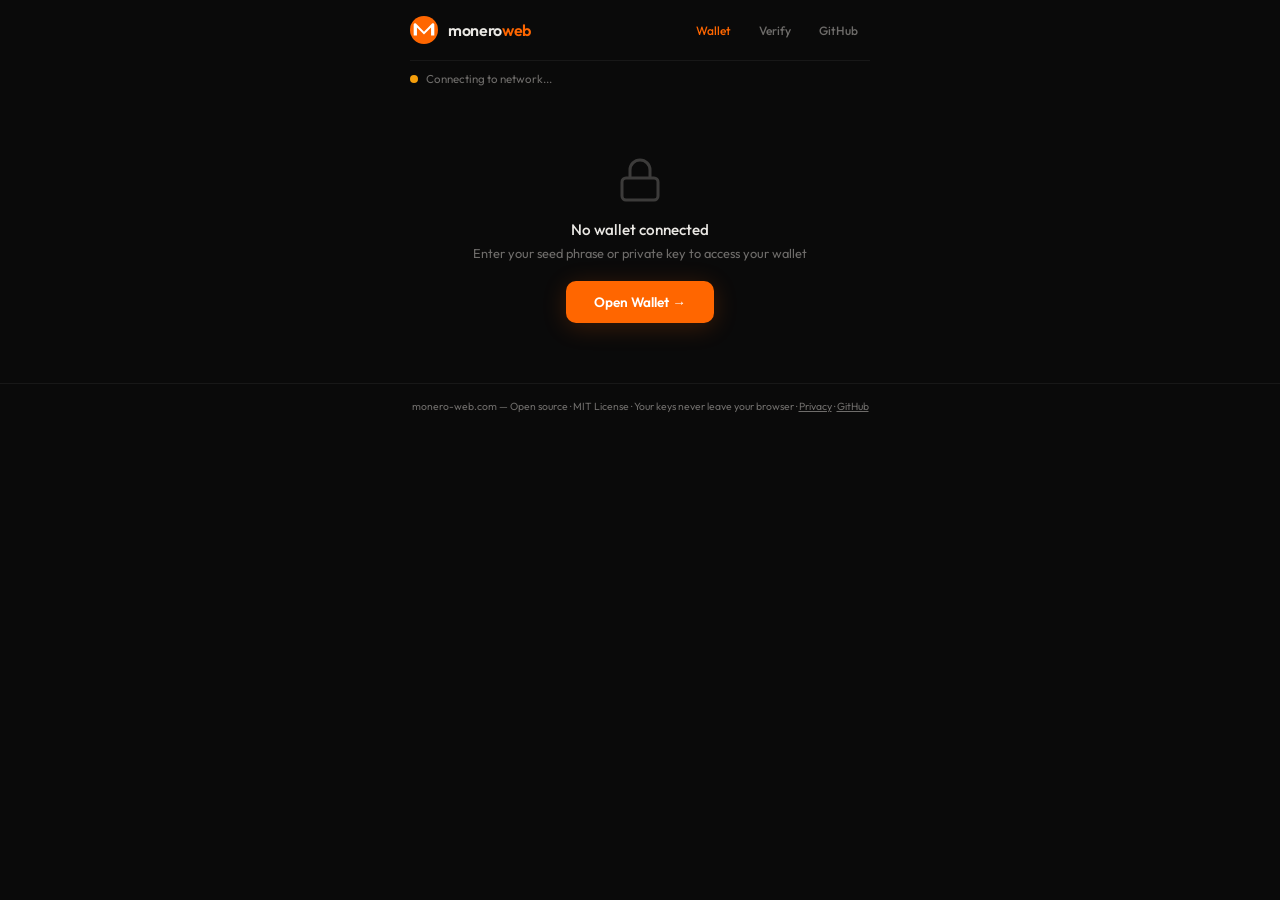
==== dashboard.html @ 07037d75 "fix: remove duplicate MoneroSend declaration and WASM script dashboard.html loaded both monero-send." ====
<!DOCTYPE html>
<html lang="en">
<head>
<meta charset="UTF-8">
<meta name="viewport" content="width=device-width, initial-scale=1.0, maximum-scale=1">
<meta property="og:title" content="Wallet dashboard — monero-web.com">
<meta property="og:description" content="Your non-custodial Monero wallet, running entirely in your browser. View your address, generate subaddresses, receive XMR.">
<meta property="og:url" content="https://monero-web.com/dashboard">
<meta property="og:type" content="website">
<meta property="og:image" content="https://monero-web.com/assets/social-card.png">
<meta property="og:image:width" content="1200">
<meta property="og:image:height" content="630">
<meta name="twitter:card" content="summary_large_image">
<meta name="twitter:image" content="https://monero-web.com/assets/social-card.png">
<title>Monero Web — Wallet Dashboard</title>
<link rel="icon" type="image/svg+xml" href="data:image/svg+xml,%3Csvg viewBox='0 0 256 256' xmlns='http://www.w3.org/2000/svg'%3E%3Ccircle cx='128' cy='128' r='128' fill='%23ff6600'/%3E%3Cpath d='M63.5 178.2V105.7l64.5 64.5 64.5-64.5v72.5h29.8v-99.9c0-6.7-5.4-12.1-12.1-12.1-3.2 0-6.3 1.3-8.6 3.5L128 143.3 54.4 69.7c-2.3-2.3-5.3-3.5-8.6-3.5-6.7 0-12.1 5.4-12.1 12.1v99.9h29.8z' fill='%23fff'/%3E%3C/svg%3E">
<link rel="stylesheet" href="/fonts/fonts.css">
<style>
:root {
  --bg:#0a0a0a; --surface:#111113; --surface-2:#19191d; --border:rgba(255,255,255,0.06);
  --border-focus:rgba(255,130,47,0.4); --text:#eae8e4; --text-dim:#6e6c6a; --text-mid:#9a9894;
  --xmr:#ff6600; --xmr-dim:rgba(255,102,0,0.12); --xmr-glow:rgba(255,102,0,0.2);
  --success:#22c55e; --danger:#ef4444; --warning:#f59e0b; --radius-sm:10px;
}
*{margin:0;padding:0;box-sizing:border-box}
/* Stop the I-beam text caret from appearing on decorative UI when clicked.
   Wallet address, keys, subaddresses and inputs stay copy-selectable. */
body{user-select:none;-webkit-user-select:none;cursor:default}
input,textarea{user-select:text;-webkit-user-select:text;cursor:text}
.wallet-address,.receive-address,.key-value,#sub-list,#sub-list *{user-select:text;-webkit-user-select:text;cursor:text}
button,a,.action-btn,.tab,.key-toggle,.copy-btn,.modal-close,.disconnect-btn{cursor:pointer}
html{background:var(--bg);color:var(--text);font-family:'Outfit',sans-serif;font-size:16px;-webkit-font-smoothing:antialiased}
body{min-height:100dvh;display:flex;flex-direction:column;overflow-x:hidden}
.page{position:relative;z-index:2;flex:1;display:flex;flex-direction:column}
.container{width:100%;max-width:500px;margin:0 auto;padding:0 20px}

nav{padding:16px 0;display:flex;align-items:center;justify-content:space-between;border-bottom:1px solid var(--border)}
.logo{display:flex;align-items:center;gap:10px}
.logo svg{width:28px;height:28px}
.logo-text{font-size:1rem;font-weight:600;letter-spacing:-0.02em}
.logo-text span{color:var(--xmr)}
.nav-links{display:flex;gap:4px}
.nav-links a{color:var(--text-dim);text-decoration:none;font-size:.75rem;font-weight:500;padding:6px 12px;border-radius:100px;transition:all .25s}
.nav-links a:hover{color:var(--text);background:var(--surface-2)}
.nav-links a.active{color:var(--xmr)}

/* Connection bar */
.conn-bar{display:flex;align-items:center;gap:8px;padding:10px 0;font-size:.72rem;color:var(--text-dim)}
.conn-dot{width:8px;height:8px;border-radius:50%;flex-shrink:0}
.conn-dot.connected{background:var(--success);box-shadow:0 0 6px rgba(34,197,94,0.4)}
.conn-dot.connecting{background:var(--warning);animation:blink 1s infinite}
.conn-dot.disconnected{background:var(--danger)}
@keyframes blink{0%,100%{opacity:1}50%{opacity:0.3}}
.conn-info{flex:1}
.conn-height{font-family:'JetBrains Mono',monospace;color:var(--text-mid)}

/* Wallet header */
.wallet-header{padding:24px 0 16px;text-align:center}
.wallet-address{font-family:'JetBrains Mono',monospace;font-size:.65rem;color:var(--text-dim);word-break:break-all;line-height:1.5;padding:10px 14px;background:var(--surface);border:1px solid var(--border);border-radius:var(--radius-sm);margin-bottom:16px;user-select:all;cursor:pointer;position:relative}
.wallet-address:hover{border-color:rgba(255,255,255,0.12)}
.wallet-address .copy-toast{position:absolute;top:50%;left:50%;transform:translate(-50%,-50%);background:var(--xmr);color:#fff;font-family:'Outfit',sans-serif;font-size:.7rem;font-weight:600;padding:4px 12px;border-radius:100px;opacity:0;transition:opacity .2s}
.wallet-address .copy-toast.show{opacity:1}

.balance-section{text-align:center;margin-bottom:24px}
.balance-label{font-size:.72rem;color:var(--text-dim);text-transform:uppercase;letter-spacing:.08em;margin-bottom:4px}
.balance-value{font-size:2rem;font-weight:700;letter-spacing:-0.03em;color:var(--text)}
.balance-value .xmr-symbol{color:var(--xmr);font-size:1rem;font-weight:500;margin-left:6px}
.balance-note{font-size:.7rem;color:var(--text-dim);margin-top:4px}

/* Action buttons */
.actions{display:flex;gap:10px;margin-bottom:24px}
.action-btn{flex:1;padding:14px;background:var(--surface);border:1px solid var(--border);border-radius:var(--radius-sm);color:var(--text);font-family:'Outfit',sans-serif;font-size:.85rem;font-weight:500;cursor:pointer;transition:all .25s;display:flex;align-items:center;justify-content:center;gap:8px}
.action-btn:hover{background:var(--surface-2);border-color:rgba(255,255,255,0.12)}
.action-btn.primary{background:var(--xmr);border-color:var(--xmr);color:#fff;box-shadow:0 4px 16px var(--xmr-glow)}
.action-btn.primary:hover{background:#e85d00}
.action-btn svg{width:18px;height:18px}

/* Info cards */
.info-grid{display:grid;grid-template-columns:1fr 1fr;gap:10px;margin-bottom:24px}
.info-card{background:var(--surface);border:1px solid var(--border);border-radius:var(--radius-sm);padding:14px}
.info-card .info-label{font-size:.68rem;color:var(--text-dim);text-transform:uppercase;letter-spacing:.06em;margin-bottom:4px}
.info-card .info-value{font-family:'JetBrains Mono',monospace;font-size:.85rem;color:var(--text);font-weight:500}

/* Network status */
.network-section{margin-bottom:24px}
.section-title{font-size:.78rem;font-weight:600;color:var(--text-mid);margin-bottom:10px;text-transform:uppercase;letter-spacing:.06em}
.network-card{background:var(--surface);border:1px solid var(--border);border-radius:var(--radius-sm);padding:14px}
.network-row{display:flex;justify-content:space-between;align-items:center;padding:6px 0;font-size:.78rem}
.network-row:not(:last-child){border-bottom:1px solid var(--border)}
.network-row .label{color:var(--text-dim)}
.network-row .value{font-family:'JetBrains Mono',monospace;color:var(--text)}

/* Keys section */
.keys-section{margin-bottom:24px}
.key-card{background:var(--surface);border:1px solid var(--border);border-radius:var(--radius-sm);padding:12px 14px;margin-bottom:8px;cursor:pointer;transition:all .25s}
.key-card:hover{border-color:rgba(255,255,255,0.12)}
.key-card .key-label{font-size:.68rem;color:var(--text-dim);text-transform:uppercase;letter-spacing:.06em;margin-bottom:4px;display:flex;align-items:center;justify-content:space-between}
.key-card .key-value{font-family:'JetBrains Mono',monospace;font-size:.7rem;color:var(--text-mid);word-break:break-all;line-height:1.5}
.key-card .key-value.hidden{filter:blur(6px);user-select:none}
.key-toggle{font-size:.65rem;color:var(--xmr);cursor:pointer;font-family:'Outfit',sans-serif}

/* Disconnect */
.disconnect-btn{width:100%;padding:12px;background:none;border:1px solid rgba(239,68,68,0.2);border-radius:var(--radius-sm);color:#f87171;font-family:'Outfit',sans-serif;font-size:.8rem;font-weight:500;cursor:pointer;transition:all .25s;margin-bottom:24px}
.disconnect-btn:hover{background:rgba(239,68,68,0.06);border-color:rgba(239,68,68,0.3)}

footer{padding:16px 0;text-align:center;border-top:1px solid var(--border)}
footer p{font-size:.65rem;color:var(--text-dim)}

/* Loading state */
.loading{display:flex;flex-direction:column;align-items:center;justify-content:center;padding:60px 0;gap:16px}
.loading .spinner{width:32px;height:32px;border:3px solid var(--border);border-top-color:var(--xmr);border-radius:50%;animation:spin 1s linear infinite}
.loading p{font-size:.85rem;color:var(--text-dim)}

/* ─── Modals ─── */
.modal-overlay{display:none;position:fixed;inset:0;background:rgba(0,0,0,0.7);backdrop-filter:blur(8px);z-index:100;align-items:center;justify-content:center;padding:20px}
.modal-overlay.show{display:flex}
.modal{background:var(--bg);border:1px solid var(--border);border-radius:16px;width:100%;max-width:420px;max-height:90vh;overflow-y:auto;animation:fadeIn .25s ease-out}
.modal-header{display:flex;align-items:center;justify-content:space-between;padding:18px 20px;border-bottom:1px solid var(--border)}
.modal-header h2{font-size:1rem;font-weight:600}
.modal-close{background:none;border:none;color:var(--text-dim);font-size:1.2rem;cursor:pointer;padding:4px 8px;border-radius:6px;transition:all .2s}
.modal-close:hover{color:var(--text);background:var(--surface-2)}
.modal-body{padding:20px}

.receive-address{font-family:'JetBrains Mono',monospace;font-size:.62rem;word-break:break-all;line-height:1.6;color:var(--text-mid);padding:12px 14px;background:var(--surface);border:1px solid var(--border);border-radius:var(--radius-sm);margin-bottom:12px;user-select:all;text-align:left}
.btn-outline{width:100%;padding:12px;background:none;border:1px solid var(--border);border-radius:var(--radius-sm);color:var(--text);font-family:'Outfit',sans-serif;font-size:.85rem;font-weight:500;cursor:pointer;transition:all .25s}
.btn-outline:hover{background:var(--surface-2);border-color:rgba(255,255,255,0.12)}
.receive-warning{display:flex;align-items:center;gap:6px;margin-top:14px;font-size:.7rem;color:var(--warning);justify-content:center}

.send-coming-soon{text-align:center;padding:8px 0}
.send-coming-soon svg{margin-bottom:12px;opacity:.6}
.send-coming-soon h3{font-size:1.1rem;font-weight:600;margin-bottom:8px}
.send-coming-soon p{font-size:.78rem;color:var(--text-dim);line-height:1.6;margin-bottom:8px}

/* Send priority tier buttons */
.send-prio-btn{background:var(--surface-2);border:1px solid var(--border);color:var(--text-dim);font-family:'Outfit',sans-serif;font-size:.72rem;padding:8px 4px;border-radius:6px;cursor:pointer;transition:all .2s}
.send-prio-btn:hover{color:var(--text);border-color:var(--border-strong)}
.send-prio-btn.active{background:var(--xmr-dim);border-color:rgba(255,102,0,0.3);color:var(--xmr);font-weight:600}
.send-options{text-align:left;margin:12px 0}
.send-option{background:var(--surface);border:1px solid var(--border);border-radius:var(--radius-sm);padding:12px 14px;margin-bottom:8px}
.send-option strong{display:block;font-size:.78rem;color:var(--text);margin-bottom:2px}
.send-option span{font-size:.72rem;color:var(--text-dim);line-height:1.5}
@keyframes spin{from{transform:rotate(0deg)}to{transform:rotate(360deg)}}
@keyframes fadeIn{from{opacity:0;transform:translateY(8px)}to{opacity:1;transform:translateY(0)}}
.fade-in{animation:fadeIn .4s ease-out}

/* ── Mobile polish ─────────────────────────────────────────────────── */
@media (max-width:520px){
  .container{padding:0 16px}
  .wallet-header{padding:18px 0 10px}
  .wallet-address{font-size:.58rem;padding:10px 12px}
  .balance-value{font-size:1.7rem}
  .actions{gap:8px;margin-bottom:18px}
  .action-btn{padding:12px;font-size:.8rem}
  .info-grid{gap:8px}
  .info-card{padding:12px}
  .keys-section{margin-bottom:18px}
  .key-card{padding:12px}
  .modal{padding:20px;max-width:calc(100vw - 32px)}
  #qr-code svg,#qr-code img{max-width:100%;height:auto !important}
  #unlock-overlay > div{padding:22px 18px;max-width:calc(100vw - 32px)}
  #sub-major,#sub-minor{font-size:.72rem;padding:8px}
}
@media (max-width:380px){
  .wallet-address{font-size:.55rem}
  .actions .action-btn{padding:10px;font-size:.75rem}
  .conn-bar{font-size:.66rem}
}
</style>
</head>
<body>

<div class="page">
  <div class="container">
    <nav>
      <a href="/" class="logo" style="text-decoration:none;color:inherit;cursor:pointer" title="Back to home">
        <svg viewBox="0 0 256 256"><circle cx="128" cy="128" r="128" fill="#ff6600"/><path d="M63.5 178.2V105.7l64.5 64.5 64.5-64.5v72.5h29.8v-99.9c0-6.7-5.4-12.1-12.1-12.1-3.2 0-6.3 1.3-8.6 3.5L128 143.3 54.4 69.7c-2.3-2.3-5.3-3.5-8.6-3.5-6.7 0-12.1 5.4-12.1 12.1v99.9h29.8z" fill="#fff"/></svg>
        <div class="logo-text">monero<span>web</span></div>
      </a>
      <div class="nav-links">
        <a href="/" class="active">Wallet</a>
        <a href="/verify">Verify</a>
        <a href="https://github.com/Medtabka/monero-web" target="_blank" rel="noopener">GitHub</a>
      </div>
    </nav>

    <!-- Connection bar -->
    <div class="conn-bar">
      <div class="conn-dot connecting" id="conn-dot"></div>
      <div class="conn-info" id="conn-info">Connecting to network...</div>
    </div>

    <!-- Loading state -->
    <div class="loading" id="loading-state">
      <div class="spinner"></div>
      <p>Connecting to Monero network...</p>
    </div>

    <!-- Dashboard (hidden until connected) -->
    <div id="dashboard" style="display:none">

      <!-- Address -->
      <div class="wallet-header fade-in">
        <div class="wallet-address" id="wallet-address" title="Click to copy">
          <span class="copy-toast" id="addr-toast">Copied!</span>
        </div>
      </div>

      <!-- Balance -->
      <div class="balance-section fade-in">
        <div class="balance-label">Balance</div>
        <div class="balance-value">
          <span id="balance-xmr">—</span>
          <span class="xmr-symbol">XMR</span>
        </div>
        <div class="balance-note" id="balance-note">Scanning blockchain...</div>
        <div id="scan-bar-wrap" style="display:none;margin:10px auto 0;max-width:280px">
          <div style="background:var(--surface-2);border:1px solid var(--border);border-radius:100px;height:8px;overflow:hidden">
            <div id="scan-bar-fill" style="height:100%;width:0%;background:var(--xmr);border-radius:100px;transition:width 1s ease-out"></div>
          </div>
          <div style="display:flex;justify-content:space-between;margin-top:5px;font-size:.62rem;font-family:'JetBrains Mono',monospace;color:var(--text-dim)">
            <span id="scan-bar-pct">0%</span>
            <span id="scan-bar-height">—</span>
          </div>
        </div>
      </div>

      <!-- Action buttons -->
      <div class="actions fade-in">
        <button class="action-btn primary" id="btn-send">
          <svg fill="none" stroke="currentColor" stroke-width="2" viewBox="0 0 24 24"><path d="M22 2L11 13"/><path d="M22 2L15 22L11 13L2 9L22 2Z"/></svg>
          Send
        </button>
        <button class="action-btn" id="btn-receive">
          <svg fill="none" stroke="currentColor" stroke-width="2" viewBox="0 0 24 24"><path d="M21 15v4a2 2 0 01-2 2H5a2 2 0 01-2-2v-4"/><polyline points="7 10 12 15 17 10"/><line x1="12" y1="15" x2="12" y2="3"/></svg>
          Receive
        </button>
      </div>

      <!-- Network Info -->
      <div class="network-section fade-in">
        <div class="section-title">Network</div>
        <div class="network-card">
          <div class="network-row">
            <span class="label">Node</span>
            <span class="value" id="net-node">—</span>
          </div>
          <div class="network-row">
            <span class="label">Height</span>
            <span class="value" id="net-height">—</span>
          </div>
          <div class="network-row">
            <span class="label">Latency</span>
            <span class="value" id="net-latency">—</span>
          </div>
          <div class="network-row">
            <span class="label">Est. Fee</span>
            <span class="value" id="net-fee">—</span>
          </div>
          <div class="network-row">
            <span class="label">Tx Pool</span>
            <span class="value" id="net-pool">—</span>
          </div>
        </div>
      </div>

      <!-- Transactions -->
      <div class="keys-section fade-in">
        <div class="section-title">Recent transactions</div>
        <div id="tx-list">
          <div class="key-card" style="text-align:center;color:var(--text-dim);font-size:.75rem;padding:18px">Loading…</div>
        </div>
      </div>

      <!-- Wallet Keys (hidden by default) -->
      <div class="keys-section fade-in">
        <div class="section-title">Wallet Keys</div>
        <div class="key-card" id="card-spend">
          <div class="key-label">Private Spend Key <span class="key-toggle" id="toggle-spend">Show</span></div>
          <div class="key-value hidden" id="key-spend"></div>
        </div>
        <div class="key-card" id="card-view">
          <div class="key-label">Private View Key <span class="key-toggle" id="toggle-view">Show</span></div>
          <div class="key-value hidden" id="key-view"></div>
        </div>
        <div class="key-card">
          <div class="key-label">Public Spend Key</div>
          <div class="key-value" id="key-pub-spend" style="font-size:.65rem"></div>
        </div>
        <div class="key-card">
          <div class="key-label">Public View Key</div>
          <div class="key-value" id="key-pub-view" style="font-size:.65rem"></div>
        </div>
      </div>

      <!-- Subaddresses -->
      <div class="keys-section fade-in">
        <div class="section-title">Subaddresses</div>
        <div class="key-card">
          <div class="key-label" style="margin-bottom:8px">Generate a labeled subaddress</div>
          <input id="sub-label" type="text" placeholder="Label (optional, e.g. Donations)" maxlength="40" style="width:100%;background:var(--surface-2);border:1px solid var(--border);border-radius:8px;padding:8px 10px;color:var(--text);font-family:'Outfit',sans-serif;font-size:.78rem;outline:none;margin-bottom:8px">
          <div style="display:grid;grid-template-columns:1fr 1fr auto;gap:8px;margin-bottom:10px">
            <input id="sub-major" type="number" min="0" value="0" title="account index" placeholder="account" style="min-width:0;width:100%;background:var(--surface-2);border:1px solid var(--border);border-radius:8px;padding:8px 10px;color:var(--text);font-family:'JetBrains Mono',monospace;font-size:.78rem;outline:none">
            <input id="sub-minor" type="number" min="1" value="1" title="address index (auto-fills)" placeholder="index" style="min-width:0;width:100%;background:var(--surface-2);border:1px solid var(--border);border-radius:8px;padding:8px 10px;color:var(--text);font-family:'JetBrains Mono',monospace;font-size:.78rem;outline:none">
            <button id="btn-sub-gen" class="action-btn" style="flex:0 0 auto;padding:8px 14px;font-size:.78rem;white-space:nowrap">Generate</button>
          </div>
          <div id="sub-error" style="display:none;color:#f87171;font-size:.72rem;margin-top:6px"></div>
          <div id="sub-list"></div>
        </div>
      </div>

      <!-- Custom node + export -->
      <div class="keys-section fade-in">
        <div class="section-title">Settings</div>
        <div class="key-card">
          <div class="key-label" style="margin-bottom:6px">Custom node URL <span style="color:var(--text-dim)">· optional, must use HTTPS &amp; CORS</span></div>
          <div style="display:grid;grid-template-columns:1fr auto auto;gap:8px">
            <input id="custom-node" type="text" placeholder="https://my-node.example:18089" style="min-width:0;width:100%;background:var(--surface-2);border:1px solid var(--border);border-radius:8px;padding:8px 10px;color:var(--text);font-family:'JetBrains Mono',monospace;font-size:.75rem;outline:none">
            <button id="btn-node-save" class="action-btn" style="padding:8px 14px;font-size:.78rem;white-space:nowrap">Save</button>
            <button id="btn-node-clear" class="action-btn" style="padding:8px 14px;font-size:.78rem;white-space:nowrap">Reset</button>
          </div>
          <div id="node-msg" style="font-size:.7rem;color:var(--text-dim);margin-top:6px"></div>
        </div>
        <div class="key-card" style="margin-top:8px">
          <div class="key-label" style="margin-bottom:8px">Scan QR code</div>
          <button id="btn-scan-qr" class="action-btn" style="width:100%;padding:10px;font-size:.78rem">Open camera scanner</button>
          <div id="scan-result" style="display:none;margin-top:10px;padding:12px;background:var(--surface-2);border:1px solid var(--border);border-radius:8px;font-family:'JetBrains Mono',monospace;font-size:.7rem;line-height:1.6;text-align:left;word-break:break-all"></div>
          <div style="font-size:.7rem;color:var(--text-dim);margin-top:8px;line-height:1.5">Decodes <code>monero:</code> URIs entirely in your browser. Used by the (upcoming) send flow; for now you can scan and copy.</div>
        </div>

        <div class="key-card" style="margin-top:8px">
          <div class="key-label" style="margin-bottom:8px">Export wallet</div>
          <button id="btn-export" class="action-btn" style="width:100%;padding:10px;font-size:.78rem">Download JSON backup</button>
          <div style="font-size:.7rem;color:var(--text-dim);margin-top:8px;line-height:1.5">Contains your address and keys in a portable JSON file. Treat it like your seed phrase — anyone with this file can spend your funds.</div>
        </div>
      </div>

      <!-- Disconnect -->
      <button class="disconnect-btn" id="btn-disconnect">Disconnect Wallet</button>
    </div>
  </div>

  <!-- ═══ RECEIVE MODAL ═══ -->
  <div class="modal-overlay" id="receive-modal">
    <div class="modal">
      <div class="modal-header">
        <h2>Receive XMR</h2>
        <button class="modal-close" id="receive-close">✕</button>
      </div>
      <div class="modal-body" style="text-align:center">
        <div id="qr-code" style="margin:16px auto;width:220px;height:220px;background:var(--surface-2);border-radius:12px;display:flex;align-items:center;justify-content:center">
          <div class="spinner" style="width:24px;height:24px"></div>
        </div>
        <p style="font-size:.7rem;color:var(--text-dim);margin-bottom:12px">Scan this QR code or copy the address below</p>
        <div class="receive-address" id="receive-addr"></div>
        <button class="btn-outline" id="receive-copy">Copy Address</button>
        <div class="receive-warning">
          <svg width="14" height="14" fill="none" stroke="currentColor" stroke-width="2" viewBox="0 0 24 24"><path d="M10.29 3.86L1.82 18a2 2 0 001.71 3h16.94a2 2 0 001.71-3L13.71 3.86a2 2 0 00-3.42 0z"/><line x1="12" y1="9" x2="12" y2="13"/><line x1="12" y1="17" x2="12.01" y2="17"/></svg>
          Only send Monero (XMR) to this address
        </div>
      </div>
    </div>
  </div>

  <!-- ═══ SEND MODAL ═══ -->
  <div class="modal-overlay" id="send-modal">
    <div class="modal">
      <div class="modal-header">
        <h2>Send XMR</h2>
        <button class="modal-close" id="send-close">✕</button>
      </div>
      <div class="modal-body">

        <!-- ── STEP 1: Form ── -->
        <div id="send-step-form">
          <div style="margin-bottom:14px">
            <label style="display:block;font-size:.72rem;color:var(--text-dim);text-transform:uppercase;letter-spacing:.06em;margin-bottom:6px">Recipient address</label>
            <textarea id="send-to" placeholder="4..., 8..., or integrated (106 chars)" spellcheck="false" autocomplete="off" style="width:100%;min-height:64px;background:var(--surface-2);border:1px solid var(--border);border-radius:8px;padding:10px 12px;color:var(--text);font-family:'JetBrains Mono',monospace;font-size:.68rem;line-height:1.5;resize:none;outline:none"></textarea>
            <div id="send-to-hint" style="font-size:.68rem;color:var(--text-dim);margin-top:6px;min-height:14px"></div>
          </div>

          <div style="margin-bottom:14px">
            <label style="display:block;font-size:.72rem;color:var(--text-dim);text-transform:uppercase;letter-spacing:.06em;margin-bottom:6px">Amount (XMR)</label>
            <input id="send-amount" type="text" inputmode="decimal" placeholder="0.0" autocomplete="off" style="width:100%;background:var(--surface-2);border:1px solid var(--border);border-radius:8px;padding:10px 12px;color:var(--text);font-family:'JetBrains Mono',monospace;font-size:.95rem;outline:none">
            <div style="display:flex;justify-content:space-between;font-size:.68rem;color:var(--text-dim);margin-top:6px">
              <span>Available: <span id="send-available">—</span> XMR</span>
              <button type="button" id="send-max" style="background:transparent;border:0;color:var(--xmr);font-size:.68rem;cursor:pointer;padding:0">Send max</button>
            </div>
          </div>

          <div style="margin-bottom:14px">
            <label style="display:block;font-size:.72rem;color:var(--text-dim);text-transform:uppercase;letter-spacing:.06em;margin-bottom:6px">Priority</label>
            <div id="send-priority" style="display:grid;grid-template-columns:1fr 1fr 1fr 1fr;gap:6px">
              <button type="button" data-priority="1" class="send-prio-btn">Slow</button>
              <button type="button" data-priority="2" class="send-prio-btn active">Normal</button>
              <button type="button" data-priority="3" class="send-prio-btn">Fast</button>
              <button type="button" data-priority="4" class="send-prio-btn">Fastest</button>
            </div>
          </div>

          <div style="margin-bottom:14px;display:none" id="send-pid-group">
            <label style="display:block;font-size:.72rem;color:var(--text-dim);text-transform:uppercase;letter-spacing:.06em;margin-bottom:6px">Payment ID <span style="text-transform:none;letter-spacing:0">(if the recipient asked for one)</span></label>
            <input id="send-pid" type="text" placeholder="16-char hex" autocomplete="off" style="width:100%;background:var(--surface-2);border:1px solid var(--border);border-radius:8px;padding:10px 12px;color:var(--text);font-family:'JetBrains Mono',monospace;font-size:.75rem;outline:none">
          </div>

          <div id="send-error" style="display:none;color:#f87171;font-size:.72rem;margin-bottom:10px;padding:10px 12px;background:rgba(239,68,68,0.08);border:1px solid rgba(239,68,68,0.15);border-radius:8px"></div>

          <div style="display:flex;gap:8px">
            <button id="send-cancel" class="action-btn" style="flex:1;background:transparent">Cancel</button>
            <button id="send-review" class="action-btn primary" style="flex:2" disabled>Review →</button>
          </div>
        </div>

        <!-- ── STEP 2: Confirm ── -->
        <div id="send-step-confirm" style="display:none">
          <div style="background:var(--surface-2);border:1px solid var(--border);border-radius:8px;padding:14px;margin-bottom:14px">
            <div style="font-size:.68rem;color:var(--text-dim);text-transform:uppercase;letter-spacing:.06em;margin-bottom:6px">Sending to</div>
            <div id="confirm-to" style="font-family:'JetBrains Mono',monospace;font-size:.62rem;word-break:break-all;color:var(--text);line-height:1.5"></div>
          </div>

          <div style="background:var(--surface-2);border:1px solid var(--border);border-radius:8px;padding:14px;margin-bottom:14px;font-family:'JetBrains Mono',monospace;font-size:.82rem">
            <div style="display:flex;justify-content:space-between;margin-bottom:8px"><span style="color:var(--text-dim)">Amount</span><span id="confirm-amount" style="color:var(--text);font-weight:500">—</span></div>
            <div style="display:flex;justify-content:space-between;margin-bottom:8px"><span style="color:var(--text-dim)">Fee</span><span id="confirm-fee" style="color:var(--text-mid)">—</span></div>
            <div style="display:flex;justify-content:space-between;padding-top:8px;border-top:1px solid var(--border)"><span style="color:var(--text-dim)">Total</span><span id="confirm-total" style="color:var(--xmr);font-weight:600">—</span></div>
          </div>

          <div style="font-size:.7rem;color:var(--text-dim);line-height:1.5;margin-bottom:14px;padding:10px 12px;background:rgba(255,102,0,0.06);border:1px solid rgba(255,102,0,0.15);border-radius:8px">
            <strong style="color:var(--xmr)">This is irreversible.</strong> Once broadcast, the transaction cannot be cancelled. Your spend key is used locally in this tab to sign the transaction; it is not sent to any server.
          </div>

          <div style="display:flex;gap:8px">
            <button id="send-back" class="action-btn" style="flex:1;background:transparent">← Back</button>
            <button id="send-confirm" class="action-btn primary" style="flex:2">Send</button>
          </div>
        </div>

        <!-- ── STEP 3: Result ── -->
        <div id="send-step-result" style="display:none;text-align:center;padding:8px 0">
          <div id="send-result-pending" style="display:none">
            <div class="spinner" style="margin:0 auto 14px;width:40px;height:40px"></div>
            <h3 style="font-size:1rem;font-weight:600;margin-bottom:6px">Sending…</h3>
            <p style="font-size:.72rem;color:var(--text-dim);line-height:1.5">Building and broadcasting your transaction. This takes a few seconds.</p>
          </div>
          <div id="send-result-success" style="display:none">
            <svg width="48" height="48" fill="none" stroke="#22c55e" stroke-width="1.8" viewBox="0 0 24 24" style="margin:0 auto 12px"><circle cx="12" cy="12" r="10"/><polyline points="9 12 11 14 15 10"/></svg>
            <h3 style="font-size:1rem;font-weight:600;margin-bottom:6px;color:#22c55e">Sent!</h3>
            <p style="font-size:.72rem;color:var(--text-dim);line-height:1.5;margin-bottom:12px">Your transaction has been broadcast to the Monero network. It will appear in your history after ~2 minutes of confirmations.</p>
            <div style="font-family:'JetBrains Mono',monospace;font-size:.62rem;color:var(--text-mid);word-break:break-all;padding:10px 12px;background:var(--surface-2);border:1px solid var(--border);border-radius:8px;margin-bottom:14px" id="send-result-hash"></div>
            <button id="send-done" class="action-btn primary" style="width:100%">Done</button>
          </div>
          <div id="send-result-error" style="display:none">
            <svg width="48" height="48" fill="none" stroke="#f87171" stroke-width="1.8" viewBox="0 0 24 24" style="margin:0 auto 12px"><circle cx="12" cy="12" r="10"/><line x1="12" y1="8" x2="12" y2="12"/><line x1="12" y1="16" x2="12.01" y2="16"/></svg>
            <h3 style="font-size:1rem;font-weight:600;margin-bottom:6px;color:#f87171">Send failed</h3>
            <p id="send-result-error-msg" style="font-size:.72rem;color:var(--text-dim);line-height:1.5;margin-bottom:14px"></p>
            <button id="send-retry" class="action-btn" style="width:100%">Back to form</button>
          </div>
        </div>

      </div>
    </div>
  </div>

  <footer>
    <div class="container">
      <p>monero-web.com — Open source · MIT License · Your keys never leave your browser · <a href="/privacy" style="color:inherit;text-decoration:underline">Privacy</a> · <a href="https://github.com/Medtabka/monero-web" target="_blank" rel="noopener" style="color:inherit;text-decoration:underline">GitHub</a></p>
    </div>
  </footer>
</div>

<!-- ═══ UNLOCK OVERLAY (encrypted vault / idle auto-lock) ═══ -->
<div id="unlock-overlay" style="display:none;position:fixed;inset:0;background:rgba(10,10,10,0.92);backdrop-filter:blur(8px);z-index:9999;align-items:center;justify-content:center;padding:24px">
  <div style="width:100%;max-width:380px;background:var(--surface);border:1px solid var(--border);border-radius:14px;padding:28px">
    <div style="display:flex;align-items:center;gap:10px;margin-bottom:18px">
      <svg width="22" height="22" fill="none" stroke="var(--xmr)" stroke-width="2" viewBox="0 0 24 24"><rect x="3" y="11" width="18" height="11" rx="2"/><path d="M7 11V7a5 5 0 0 1 10 0v4"/></svg>
      <h2 style="font-size:1.05rem;font-weight:600;letter-spacing:-0.01em">Wallet locked</h2>
    </div>
    <p id="unlock-msg" style="color:var(--text-dim);font-size:.78rem;line-height:1.5;margin-bottom:16px">Enter your session password to unlock this tab.</p>
    <input id="unlock-pw" type="password" autocomplete="current-password" placeholder="Session password" style="width:100%;background:var(--surface-2);border:1px solid var(--border);border-radius:10px;padding:12px 14px;color:var(--text);font-family:'JetBrains Mono',monospace;font-size:.82rem;outline:none;margin-bottom:10px">
    <div id="unlock-error" style="display:none;color:#f87171;font-size:.74rem;margin-bottom:10px"></div>
    <button id="unlock-btn" style="width:100%;background:var(--xmr);border:none;color:#fff;font-family:'Outfit',sans-serif;font-size:.86rem;font-weight:600;padding:12px;border-radius:10px;cursor:pointer">Unlock</button>
    <button id="unlock-forget" style="width:100%;background:transparent;border:none;color:var(--text-dim);font-family:'Outfit',sans-serif;font-size:.74rem;padding:10px;margin-top:6px;cursor:pointer">Forget wallet & start over</button>
  </div>
</div>

<!-- Scripts -->
<script src="js/keccak256.js"></script>
<script src="js/monero-ed25519.js"></script>
<script src="js/monero-wordlist.js"></script>
<script src="js/monero-keys.js"></script>
<script src="js/monero-subaddress.js"></script>
<script src="js/qrcodegen.js"></script>
<script src="js/jsqr.js"></script>
<script src="js/qr-scanner.js"></script>
<script src="js/wallet-vault.js"></script>
<script src="js/lws-client.js"></script>
<script src="js/mymonero-core/MyMoneroCoreCpp_WASM.js"></script>
<script src="js/mymonero-loader.js"></script>
<script src="js/send.js"></script>
<script src="js/monero-english-wordlist.js"></script>
<script src="js/monero-rpc.js"></script>

<script src="js/dashboard-page.js"></script>
</body>
</html>
---- fonts/fonts.css ----
/* cyrillic-ext */
@font-face {
  font-family: 'JetBrains Mono';
  font-style: normal;
  font-weight: 400;
  font-display: swap;
  src: url(d2761cb6ca3b.woff2) format('woff2');
  unicode-range: U+0460-052F, U+1C80-1C8A, U+20B4, U+2DE0-2DFF, U+A640-A69F, U+FE2E-FE2F;
}
/* cyrillic */
@font-face {
  font-family: 'JetBrains Mono';
  font-style: normal;
  font-weight: 400;
  font-display: swap;
  src: url(028edbf56089.woff2) format('woff2');
  unicode-range: U+0301, U+0400-045F, U+0490-0491, U+04B0-04B1, U+2116;
}
/* greek */
@font-face {
  font-family: 'JetBrains Mono';
  font-style: normal;
  font-weight: 400;
  font-display: swap;
  src: url(db1e206703a9.woff2) format('woff2');
  unicode-range: U+0370-0377, U+037A-037F, U+0384-038A, U+038C, U+038E-03A1, U+03A3-03FF;
}
/* vietnamese */
@font-face {
  font-family: 'JetBrains Mono';
  font-style: normal;
  font-weight: 400;
  font-display: swap;
  src: url(acf87d8659d5.woff2) format('woff2');
  unicode-range: U+0102-0103, U+0110-0111, U+0128-0129, U+0168-0169, U+01A0-01A1, U+01AF-01B0, U+0300-0301, U+0303-0304, U+0308-0309, U+0323, U+0329, U+1EA0-1EF9, U+20AB;
}
/* latin-ext */
@font-face {
  font-family: 'JetBrains Mono';
  font-style: normal;
  font-weight: 400;
  font-display: swap;
  src: url(c8b23d7bdfd9.woff2) format('woff2');
  unicode-range: U+0100-02BA, U+02BD-02C5, U+02C7-02CC, U+02CE-02D7, U+02DD-02FF, U+0304, U+0308, U+0329, U+1D00-1DBF, U+1E00-1E9F, U+1EF2-1EFF, U+2020, U+20A0-20AB, U+20AD-20C0, U+2113, U+2C60-2C7F, U+A720-A7FF;
}
/* latin */
@font-face {
  font-family: 'JetBrains Mono';
  font-style: normal;
  font-weight: 400;
  font-display: swap;
  src: url(0a7197f9e2dd.woff2) format('woff2');
  unicode-range: U+0000-00FF, U+0131, U+0152-0153, U+02BB-02BC, U+02C6, U+02DA, U+02DC, U+0304, U+0308, U+0329, U+2000-206F, U+20AC, U+2122, U+2191, U+2193, U+2212, U+2215, U+FEFF, U+FFFD;
}
/* cyrillic-ext */
@font-face {
  font-family: 'JetBrains Mono';
  font-style: normal;
  font-weight: 500;
  font-display: swap;
  src: url(d2761cb6ca3b.woff2) format('woff2');
  unicode-range: U+0460-052F, U+1C80-1C8A, U+20B4, U+2DE0-2DFF, U+A640-A69F, U+FE2E-FE2F;
}
/* cyrillic */
@font-face {
  font-family: 'JetBrains Mono';
  font-style: normal;
  font-weight: 500;
  font-display: swap;
  src: url(028edbf56089.woff2) format('woff2');
  unicode-range: U+0301, U+0400-045F, U+0490-0491, U+04B0-04B1, U+2116;
}
/* greek */
@font-face {
  font-family: 'JetBrains Mono';
  font-style: normal;
  font-weight: 500;
  font-display: swap;
  src: url(db1e206703a9.woff2) format('woff2');
  unicode-range: U+0370-0377, U+037A-037F, U+0384-038A, U+038C, U+038E-03A1, U+03A3-03FF;
}
/* vietnamese */
@font-face {
  font-family: 'JetBrains Mono';
  font-style: normal;
  font-weight: 500;
  font-display: swap;
  src: url(acf87d8659d5.woff2) format('woff2');
  unicode-range: U+0102-0103, U+0110-0111, U+0128-0129, U+0168-0169, U+01A0-01A1, U+01AF-01B0, U+0300-0301, U+0303-0304, U+0308-0309, U+0323, U+0329, U+1EA0-1EF9, U+20AB;
}
/* latin-ext */
@font-face {
  font-family: 'JetBrains Mono';
  font-style: normal;
  font-weight: 500;
  font-display: swap;
  src: url(c8b23d7bdfd9.woff2) format('woff2');
  unicode-range: U+0100-02BA, U+02BD-02C5, U+02C7-02CC, U+02CE-02D7, U+02DD-02FF, U+0304, U+0308, U+0329, U+1D00-1DBF, U+1E00-1E9F, U+1EF2-1EFF, U+2020, U+20A0-20AB, U+20AD-20C0, U+2113, U+2C60-2C7F, U+A720-A7FF;
}
/* latin */
@font-face {
  font-family: 'JetBrains Mono';
  font-style: normal;
  font-weight: 500;
  font-display: swap;
  src: url(0a7197f9e2dd.woff2) format('woff2');
  unicode-range: U+0000-00FF, U+0131, U+0152-0153, U+02BB-02BC, U+02C6, U+02DA, U+02DC, U+0304, U+0308, U+0329, U+2000-206F, U+20AC, U+2122, U+2191, U+2193, U+2212, U+2215, U+FEFF, U+FFFD;
}
/* latin-ext */
@font-face {
  font-family: 'Outfit';
  font-style: normal;
  font-weight: 400;
  font-display: swap;
  src: url(feaf43e855ca.woff2) format('woff2');
  unicode-range: U+0100-02BA, U+02BD-02C5, U+02C7-02CC, U+02CE-02D7, U+02DD-02FF, U+0304, U+0308, U+0329, U+1D00-1DBF, U+1E00-1E9F, U+1EF2-1EFF, U+2020, U+20A0-20AB, U+20AD-20C0, U+2113, U+2C60-2C7F, U+A720-A7FF;
}
/* latin */
@font-face {
  font-family: 'Outfit';
  font-style: normal;
  font-weight: 400;
  font-display: swap;
  src: url(97312486bc63.woff2) format('woff2');
  unicode-range: U+0000-00FF, U+0131, U+0152-0153, U+02BB-02BC, U+02C6, U+02DA, U+02DC, U+0304, U+0308, U+0329, U+2000-206F, U+20AC, U+2122, U+2191, U+2193, U+2212, U+2215, U+FEFF, U+FFFD;
}
/* latin-ext */
@font-face {
  font-family: 'Outfit';
  font-style: normal;
  font-weight: 500;
  font-display: swap;
  src: url(feaf43e855ca.woff2) format('woff2');
  unicode-range: U+0100-02BA, U+02BD-02C5, U+02C7-02CC, U+02CE-02D7, U+02DD-02FF, U+0304, U+0308, U+0329, U+1D00-1DBF, U+1E00-1E9F, U+1EF2-1EFF, U+2020, U+20A0-20AB, U+20AD-20C0, U+2113, U+2C60-2C7F, U+A720-A7FF;
}
/* latin */
@font-face {
  font-family: 'Outfit';
  font-style: normal;
  font-weight: 500;
  font-display: swap;
  src: url(97312486bc63.woff2) format('woff2');
  unicode-range: U+0000-00FF, U+0131, U+0152-0153, U+02BB-02BC, U+02C6, U+02DA, U+02DC, U+0304, U+0308, U+0329, U+2000-206F, U+20AC, U+2122, U+2191, U+2193, U+2212, U+2215, U+FEFF, U+FFFD;
}
/* latin-ext */
@font-face {
  font-family: 'Outfit';
  font-style: normal;
  font-weight: 600;
  font-display: swap;
  src: url(feaf43e855ca.woff2) format('woff2');
  unicode-range: U+0100-02BA, U+02BD-02C5, U+02C7-02CC, U+02CE-02D7, U+02DD-02FF, U+0304, U+0308, U+0329, U+1D00-1DBF, U+1E00-1E9F, U+1EF2-1EFF, U+2020, U+20A0-20AB, U+20AD-20C0, U+2113, U+2C60-2C7F, U+A720-A7FF;
}
/* latin */
@font-face {
  font-family: 'Outfit';
  font-style: normal;
  font-weight: 600;
  font-display: swap;
  src: url(97312486bc63.woff2) format('woff2');
  unicode-range: U+0000-00FF, U+0131, U+0152-0153, U+02BB-02BC, U+02C6, U+02DA, U+02DC, U+0304, U+0308, U+0329, U+2000-206F, U+20AC, U+2122, U+2191, U+2193, U+2212, U+2215, U+FEFF, U+FFFD;
}
/* latin-ext */
@font-face {
  font-family: 'Outfit';
  font-style: normal;
  font-weight: 700;
  font-display: swap;
  src: url(feaf43e855ca.woff2) format('woff2');
  unicode-range: U+0100-02BA, U+02BD-02C5, U+02C7-02CC, U+02CE-02D7, U+02DD-02FF, U+0304, U+0308, U+0329, U+1D00-1DBF, U+1E00-1E9F, U+1EF2-1EFF, U+2020, U+20A0-20AB, U+20AD-20C0, U+2113, U+2C60-2C7F, U+A720-A7FF;
}
/* latin */
@font-face {
  font-family: 'Outfit';
  font-style: normal;
  font-weight: 700;
  font-display: swap;
  src: url(97312486bc63.woff2) format('woff2');
  unicode-range: U+0000-00FF, U+0131, U+0152-0153, U+02BB-02BC, U+02C6, U+02DA, U+02DC, U+0304, U+0308, U+0329, U+2000-206F, U+20AC, U+2122, U+2191, U+2193, U+2212, U+2215, U+FEFF, U+FFFD;
}
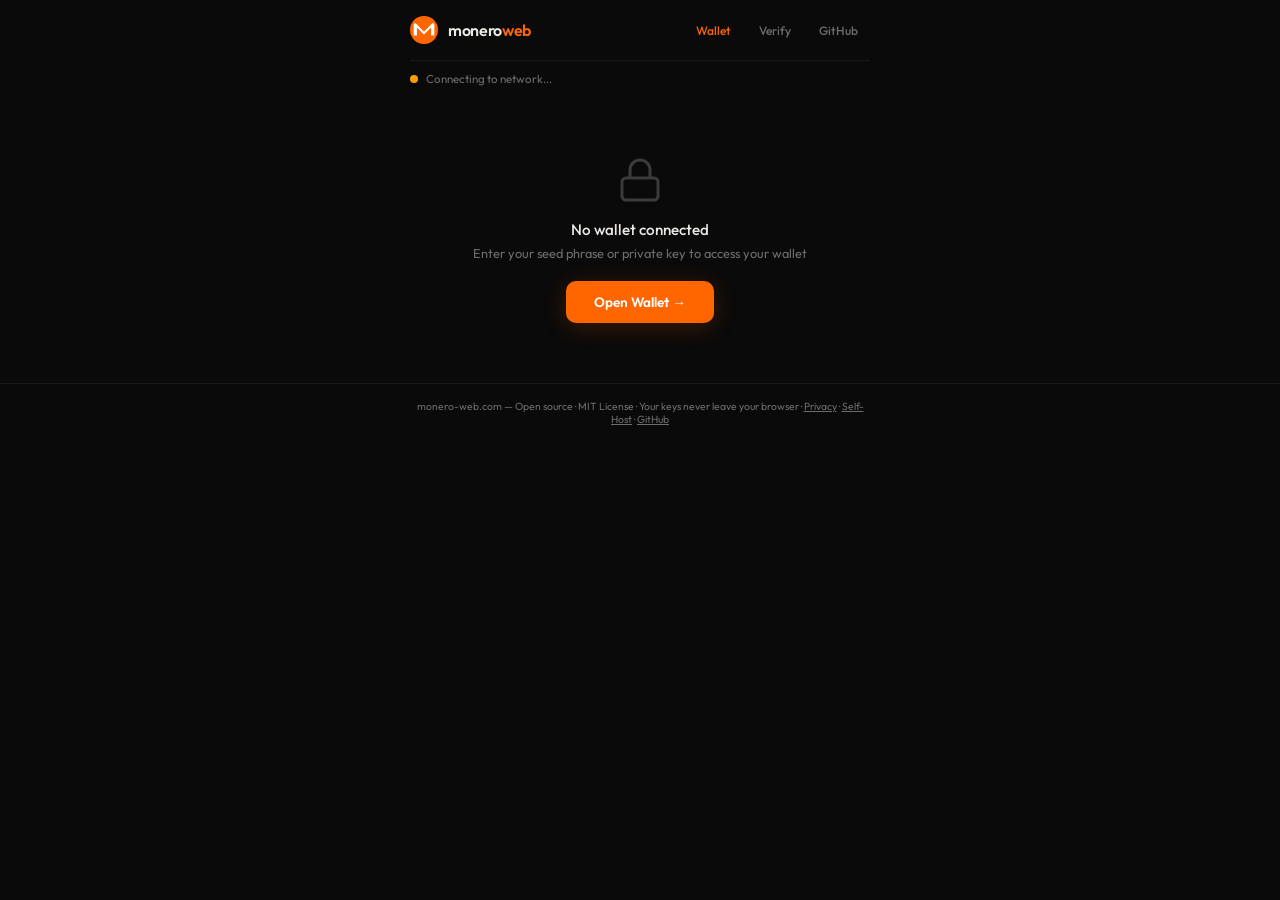
==== commit 6613d034: "feat: add self-host and verify page with nav/sitemap links Adds /self-host explaining how to verify " ====
--- a/dashboard.html
+++ b/dashboard.html
@@ -8,6 +8,7 @@
 <meta property="og:url" content="https://monero-web.com/dashboard">
 <meta property="og:type" content="website">
 <meta property="og:image" content="https://monero-web.com/assets/social-card.png">
+<link rel="preload" href="js/mymonero-core/MyMoneroCoreCpp_WASM.wasm" as="fetch" crossorigin>
 <meta property="og:image:width" content="1200">
 <meta property="og:image:height" content="630">
 <meta name="twitter:card" content="summary_large_image">
@@ -271,6 +272,15 @@
         </div>
       </div>
 
+      <!-- Seed Phrase (hidden by default) -->
+      <div class="keys-section fade-in" id="mnemonic-section" style="display:none">
+        <div class="section-title">Seed Phrase</div>
+        <div class="key-card" style="border-color:rgba(255,102,0,0.2);background:rgba(255,102,0,0.04)">
+          <div class="key-label" style="color:var(--xmr)">Mnemonic Seed <span class="key-toggle" id="toggle-mnemonic">Show</span></div>
+          <div class="key-value hidden" id="key-mnemonic" style="font-size:.82rem;line-height:2;word-spacing:.15em"></div>
+        </div>
+      </div>
+
       <!-- Wallet Keys (hidden by default) -->
       <div class="keys-section fade-in">
         <div class="section-title">Wallet Keys</div>
@@ -461,7 +471,7 @@
 
   <footer>
     <div class="container">
-      <p>monero-web.com — Open source · MIT License · Your keys never leave your browser · <a href="/privacy" style="color:inherit;text-decoration:underline">Privacy</a> · <a href="https://github.com/Medtabka/monero-web" target="_blank" rel="noopener" style="color:inherit;text-decoration:underline">GitHub</a></p>
+      <p>monero-web.com — Open source · MIT License · Your keys never leave your browser · <a href="/privacy" style="color:inherit;text-decoration:underline">Privacy</a> · <a href="/self-host" style="color:inherit;text-decoration:underline">Self-Host</a> · <a href="https://github.com/Medtabka/monero-web" target="_blank" rel="noopener" style="color:inherit;text-decoration:underline">GitHub</a></p>
     </div>
   </footer>
 </div>
@@ -494,7 +504,7 @@
 <script src="js/lws-client.js"></script>
 <script src="js/mymonero-core/MyMoneroCoreCpp_WASM.js"></script>
 <script src="js/mymonero-loader.js"></script>
-<script src="js/send.js"></script>
+<script src="js/monero-send.js"></script>
 <script src="js/monero-english-wordlist.js"></script>
 <script src="js/monero-rpc.js"></script>
 
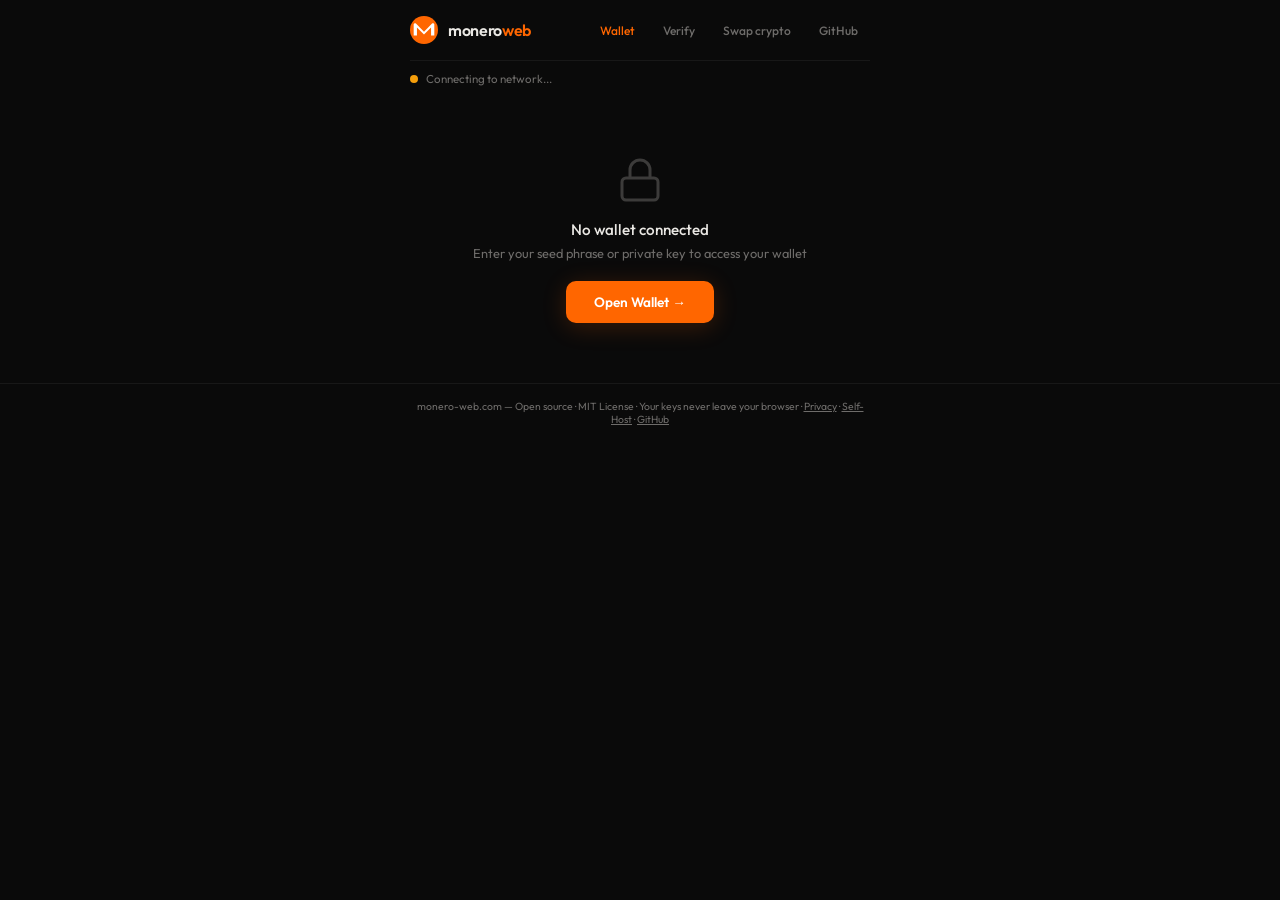
==== commit 4b265e40: "feat: add Trocador swap widget popup to nav Embeds the Trocador exchange widget in a modal overlay, " ====
--- a/dashboard.html
+++ b/dashboard.html
@@ -180,6 +180,7 @@
       <div class="nav-links">
         <a href="/" class="active">Wallet</a>
         <a href="/verify">Verify</a>
+        <a href="#" class="swap-popup-trigger">Swap crypto</a>
         <a href="https://github.com/Medtabka/monero-web" target="_blank" rel="noopener">GitHub</a>
       </div>
     </nav>
@@ -509,5 +510,6 @@
 <script src="js/monero-rpc.js"></script>
 
 <script src="js/dashboard-page.js"></script>
+<script src="js/swap-popup.js" defer></script>
 </body>
 </html>
